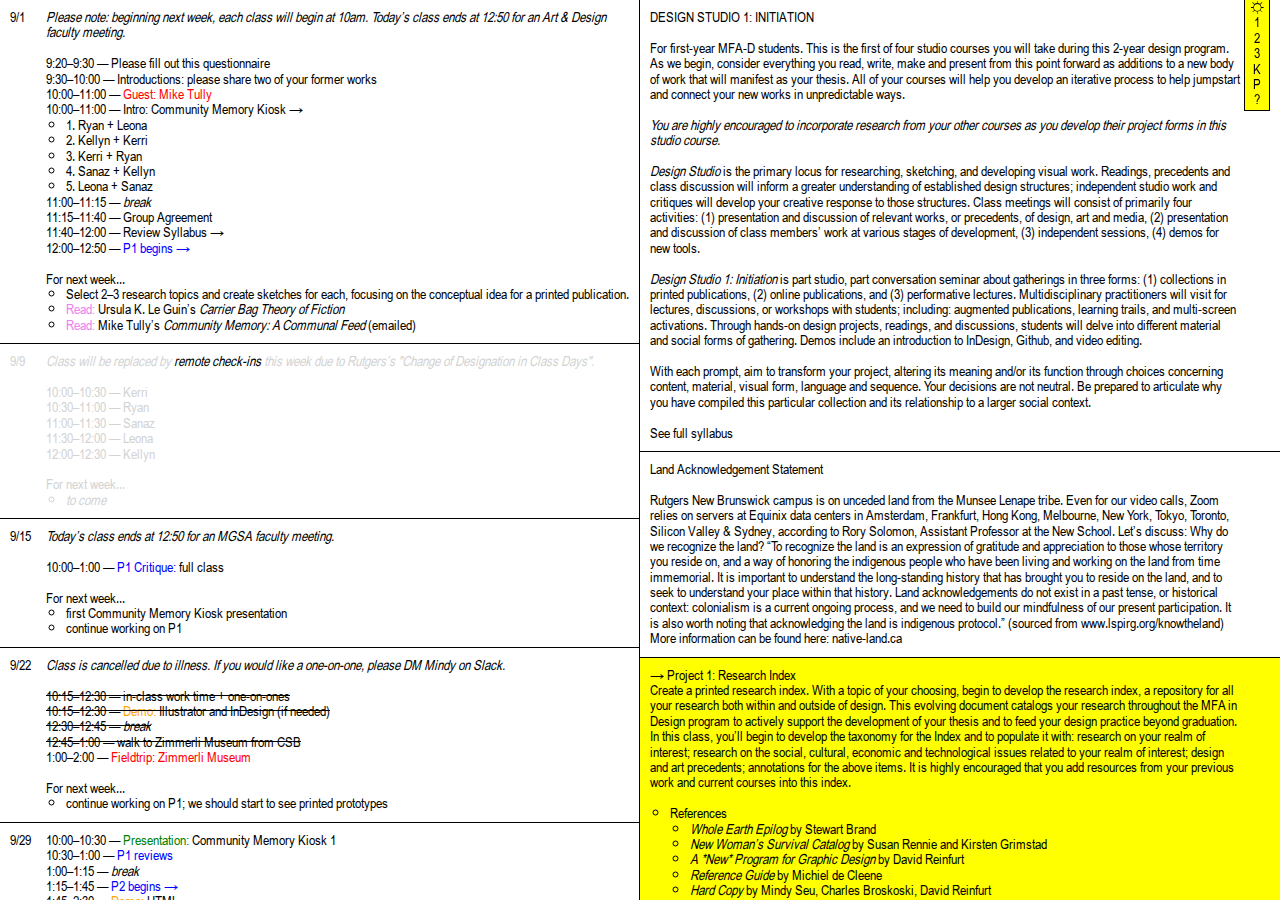
==== rutgers-fall21/index.html @ bbdb8a75 "update 10/20" ====
<!DOCTYPE html>
<html >
<head>
    <meta charset="UTF-8"> 
    <link rel="stylesheet" href="../css/style.css">
    <meta name="ROBOTS" content="INDEX,FOLLOW">
    <meta name="description" content="This is the online syllabus for the Rutgers Fall 21 course by Mindy Seu">
    <meta property="og:url" content="">
    <meta property="og:title" content="On Gathering">
    <meta property="og:description" content="This is the online syllabus for the Rutgers Fall 21 course On Gathering by Mindy Seu">
    <meta name="viewport" content="width=device-width, initial-scale=1">
    <link rel="shortcut icon" href="favicon.ico" type="image/x-icon">
    <link rel="icon" href="favicon.ico" type="image/x-icon">
</head>

<body>
    <div class="container">
        <div class="left">
        
            <!-- Week 1 -------------------------------------------------->
            <div class="row one">
                <div class="date">9/1</div>
                <div class="main">
                    <i>Please note: beginning next week, each class will begin at 10am. Today’s class ends at 12:50 for an Art & Design faculty meeting.</i><br><br>
                    9:20–9:30 — Please fill out this <a href="https://forms.gle/UW5usMdFi5RdngxS7" target="_blank">questionnaire</a><br>
                    9:30–10:00 — Introductions: please share two of your former works<br>
                    10:00–11:00 — <span class="guest">Guest: Mike Tully</span><br>
                    10:00–11:00 — <a class="pres-link" href="#kiosk">Intro: Community Memory Kiosk →</a><br>
                    <ol>
                        <li>1. Ryan + Leona</li>
                        <li>2. Kellyn + Kerri </li>
                        <li>3. Kerri + Ryan</li>
                        <li>4. Sanaz + Kellyn</li>
                        <li>5. Leona + Sanaz</li> 
                    </ol>
                    11:00–11:15 — <i>break</i><br>
                    11:15–11:40 — <a class="pres-link" href="https://docs.google.com/document/d/14A4AZ7jBF168fy789J3Y3bhIvXKKWpT6SULa-l4Sg9o/edit?usp=sharing" target="blank">Group Agreement</a><br>
                    11:40–12:00 — <a href="#syllabus">Review Syllabus →</a><br>
                    12:00–12:50 — <a class="crit" href="#project-one">P1 begins →</a>
                    
                    <br><br>

                    For next week...<br>
                    <ol>
                        <li>Select 2–3 research topics and create sketches for each, focusing on the conceptual idea for a printed publication. </li>
                        <li><span class="read">Read:</span> <a class="read-link" href="https://www.are.na/block/7240622" target="blank">Ursula K. Le Guin’s <i>Carrier Bag Theory of Fiction</i></a></li>
                        <li><span class="read">Read:</span> Mike Tully’s <i>Community Memory: A Communal Feed</i></a> (emailed)</li>
                    </ol>
                     
                </div> 
            </div>

            <!-- Week 2 -------------------------------------------------->
            <div class="row two no-class">
                <div class="date">9/9</div>
                <div class="main">
                    <i>Class will be replaced by <a href="https://meet.google.com/bsj-aenn-fyk">remote check-ins</a> this week due to Rutgers’s "Change of Designation in Class Days".</i><br><br>
                    
                    10:00–10:30 — Kerri<br>
                    10:30–11:00 — Ryan<br>
                    11:00–11:30 — Sanaz<br> 
                    11:30–12:00 — Leona<br>
                    12:00–12:30 — Kellyn
                    
                    <br><br>
                    For next week...<br>
                    <ol>
                        <li><i>to come</i></li> 
                    </ol>
                </div> 
            </div>

            <!-- Week 3 -------------------------------------------------->
            <div class="row three">
                <div class="date">9/15</div>
                <div class="main">
                    <i>Today’s class ends at 12:50 for an MGSA faculty meeting.</i><br><br>
                    10:00–1:00 — <span class="crit">P1 Critique:</span> <a class="crit-link" href="#project-one">full class</a>
                    
                    <br><br>
                    For next week...<br>
                    <ol>
                        <li>first Community Memory Kiosk presentation</li>
                        <li>continue working on P1</li>
                    </ol>
                </div> 
            </div>

            <!-- Week 4 -------------------------------------------------->
            <div class="row four">
                <div class="date">9/22</div>
                <div class="main">
                    <i>Class is cancelled due to illness. If you would like a one-on-one, please DM Mindy on Slack.</i>
                    
                    <br><br>
                    <s>
                    10:15–12:30 — in-class work time + one-on-ones<br>
                    10:15–12:30 — <span class="demo">Demo:</span> Illustrator and InDesign (if needed)<br>
                    12:30–12:45 — <i>break</i><br>
                    12:45–1:00 — walk to Zimmerli Museum from CSB<br>
                    </s>
                    1:00–2:00 — <span class="guest">Fieldtrip: Zimmerli Museum</span>

                    <br><br>
                    For next week...<br>
                    <ol>
                        <li>continue working on P1; we should start to see printed prototypes</li>
                    </ol>
                </div> 
            </div>

            <!-- Week 5 -------------------------------------------------->
            <div class="row five">
                <div class="date">9/29</div>
                <div class="main">
                    10:00–10:30 — <span class="pres">Presentation:</span> <a class="pres-link" href="" target="blank">Community Memory Kiosk 1</a><br>
                    10:30–1:00 — <a class="crit" href="#project-one">P1 reviews</a><br>
                    1:00–1:15 — <i>break</i><br>
                    1:15–1:45 — <a class="crit" href="#project-two">P2 begins →</a><br>
                    1:45–2:30 — <span class="demo">Demo:</span> HTML
                    
                    <br><br>
                    For next week...<br>
                    <ol>
                        <li>continue to develop your printed publication</li>
                        <li>create 3 sketches for a microsite that complements your printed publication using InDesign or Illustrator</li>
                        <li>OR if you have a clear microsite idea, add content to your HTML starterkit</li>
                        <li>watch “<a href="https://www.youtube.com/watch?v=CkzbI1Tv_rQ" target="_blank">Basics of HTML</a>” (15min)</li>
                        <li>read Laurel Schwulst’s “<a href="https://thecreativeindependent.com/people/laurel-schwulst-my-website-is-a-shifting-house-next-to-a-river-of-knowledge-what-could-yours-be/" target="_blank">My website is a shifting house next to a river of knowledge. What could yours be?</a>”</li>
                        <li>second Community Memory Kiosk</li>
                    </ol>

                </div> 
            </div>

            <!-- Week 6 -------------------------------------------------->
            <div class="row six">
                <div class="date">10/6</div>
                <div class="main">
                    <i>Today’s class ends at 12:50 for an Art & Design faculty meeting.</i><br><br>

                    10:00–10:30 — <span class="pres">Presentation:</span> <a class="pres-link" href="" target="blank">Community Memory Kiosk 2</a><br>
                    10:30–11:30 — <span class="demo">Demo:</span> CSS<br>
                    11:30–12:00 — <i>break</i><br>
                    12:00–1:00 — <span class="guest">Guest: Louise Sandhaus</span>
                    
                    <br><br>
                    For next week...<br>
                    <ol>
                        <li>DM on Slack for one-on-one during the week</li>
                        <li>have at least one web design sketch in InDesign or Illustrator</li>
                        <li>begin coding your online publication</li>
                        <li>begin thinking about a custom domain name</li>
                        <li>continue working on your publication (and try to begin printing by next week)</li>
                        <li>next Wednesday is the CSB 203 Open House!</li>
                    </ol>
                </div> 
            </div>

            <!-- Week 7 -------------------------------------------------->
            <div class="row seven">
                <div class="date">10/13</div>
                <div class="main">
                    10:00–2:00 — in-class work time + one-on-ones
                    
                    <br><br>
                    For next week...<br>
                    <ol>
                        <li>third Community Memory Kiosk</li>
                        <li>DM on Slack for one-on-one during the week</li>
                        <li>make an account on <a href="https://github.com/" target="_blank">Github</a></li>
                        <li>purchase a domain name on <a href="https://iwantmyname.com/" target="_blank">iwantmyname</a></li>
                        <li>your microsites should be in code and ready to push online</li>
                        <li>print your publication this week</li>
                    </ol>
                </div> 
            </div>

            <!-- Week 8 -------------------------------------------------->
            <div class="row eight today">
                <div class="date ">10/20</div>
                <div class="main">
                    10:00–10:30 — <span class="pres">Presentation:</span> <a class="pres-link" href="" target="blank">Community Memory Kiosk 3</a><br>
                    10:30–11:15 — <span class="demo">Demo:</span><a class="demo-link" href="https://docs.google.com/document/d/1mNeYlf0u3b8YMbYJk5JNHx02c8u-OR9x9Nr8w-lDJvo/edit?usp=sharing" target="blank"> Create a microsite with custom domain on Github Pages</a><br>
                    11:15–2:00 — in-class work time + one-on-ones
                    
                    <br><br>
                    For next week...<br>
                    <ol>
                        <li>final critique with Shiraz Gallab</li>  
                        <li>your publication is printed</li>  
                        <li>your microsite is working online with a custom domain name</li>  
                    </ol>
                </div>   
            </div>

            <!-- Week 9 -------------------------------------------------->
            <div class="row nine">
                <div class="date">10/27</div>
                <div class="main">
                    <i>Today’s class ends at 12:50 for an MGSA faculty meeting.</i><br><br>

                    10:00–12:30 — <span class="guest">Guest: Shiraz Gallab</span><br>
                    10:00–12:30 — <a class="crit" href="#project-two">P1 & P2 Ends</a><br>
                    12:30–1:00 — <a class="crit" href="#project-three">P3 begins →</a>

                    <br><br>
                    For next week...<br>
                    <ol>
                        <li>fourth Community Memory Kiosk presentation</li>
                        <li>create a storyboard for your video lecture</li>
                    </ol>
                </div> 
            </div>

            <!-- Week 10 -------------------------------------------------->
            <div class="row ten">
                <div class="date">11/3</div>
                <div class="main">
                    <i>Today’s class ends at 12:50 for an Art & Design faculty meeting.</i><br><br>

                    10:00–10:30 — <span class="pres">Presentation:</span> <a class="pres-link" href="" target="blank">Community Memory Kiosk 4</a><br>
                    10:30–11:30 — watch a performative lecture and discuss<br>
                    11:30–12:50 — <a class="crit" href="#project-three">P3 Critique</a>: full class<br>

                    <br>
                    For next week...<br>
                    <ol>
                        <li>finalize storyboard</li>
                        <li>prepare assets for video</li>
                    </ol>
                </div> 
            </div>

            <!-- Week 11 -------------------------------------------------->
            <div class="row eleven">
                <div class="date">11/10</div>
                <div class="main">
                    10:00–12:30 — <span class="guest">Guest: Kit Son Lee</span><br>
                    10:00–12:30 — <span class="demo">Demo:</span> <a href="" target="_blank">Premiere</a><br>
                    12:30–1:00 — <i>break</i><br>
                    1:00–2:00 — in-class work time + one-on-ones

                    <br><br>
                    For next week...<br>
                    <ol>
                        <li>fifth Community Memory Kiosk</li>    
                    </ol>
                    
                </div> 
            </div>

            <!-- Week 12 -------------------------------------------------->
            <div class="row twelve no-class">
                <div class="date">11/17</div>
                <div class="main">
                    <i>asynchronous feedback (Mindy will be overseas)</i>
                </div> 
            </div>

            <!-- Week 13 -------------------------------------------------->
            <div class="row thirteen no-class">
                <div class="date">11/24</div>
                <div class="main">
                    <i>Thanksgiving Holiday</i>
                </div> 
            </div>

            <!-- Week 14 -------------------------------------------------->
            <div class="row fourteen">
                <div class="date">12/1</div>
                <div class="main">
                    10:00–10:30 — <span class="pres">Presentation:</span> <a class="pres-link" href="" target="blank">Community Memory Kiosk 5</a><br>
                    10:30–1:00 — in-class work time + one-on-ones

                    <br><br>
                    For next week...<br>
                    <ol>
                        <li>final presentations with Design faculty</li>    
                    </ol>
                </div> 
            </div>

            <!-- Week 14 — SATURDAY ------------------------------------------>
            <div class="row fourteen">
                <div class="date">12/8</div>
                <div class="main">
                    10:00–2:00 — <span class="guest">Guests: Atif Akin, Gerry Beegan, Jacqueline Thaw</span><br>
                    10:00–2:00 — <a class="crit" href="#project-two">P3 ends</a><br>
                </div> 
            </div>
        </div>


<!-- RIGHT 
----------------------------------------------------------------------------
--------------------------------------------------------------------------->
        <div class="right">

            <div class="nav">
                <a href="#syllabus">☼</a><br>
                <a href="#project-one">1</a><br>
                <a href="#project-two">2</a><br>
                <a href="#project-three">3</a><br>
                <a href="#kiosk">K</a><br>
                <a href="#presentations">P</a><br>
                <a href="#footer">?</a>
            </div>
            
            <!-- SYLLABUS -------------------------------------------------->
            <div class="section" id="syllabus">
                <p id="header">
                    <!-- <i>Design Studio 1: Initiation</i> -->
                    DESIGN STUDIO 1: INITIATION
                </p><br>
                <p>
                    For first-year MFA-D students. This is the first of four studio courses you will take during this 2-year design program. As we begin, consider everything you read, write, make and present from this point forward as additions to a new body of work that will manifest as your thesis. All of your courses will help you develop an iterative process to help jumpstart and connect your new works in unpredictable ways. 
                    <br><br>
                    <em>You are highly encouraged to incorporate research from your other courses as you develop their project forms in this studio course.</em>
                    <br><br>
                    <i>Design Studio</i> is the primary locus for researching, sketching, and developing visual work. Readings, precedents and class discussion will inform a greater understanding of established design structures; independent studio work and critiques will develop your creative response to those structures. Class meetings will consist of primarily four activities: (1) presentation and discussion of relevant works, or precedents, of design, art and media, (2) presentation and discussion of class members’ work at various stages of development, (3) independent sessions, (4) demos for new tools. 
                    <br><br>
                    <i>Design Studio 1: Initiation</i> is part studio, part conversation seminar about gatherings in three forms: (1) collections in printed publications, (2) online publications, and (3) performative lectures. Multidisciplinary practitioners will visit for lectures, discussions, or workshops with students; including: augmented publications, learning trails, and multi-screen activations. Through hands-on design projects, readings, and discussions, students will delve into different material and social forms of gathering. Demos include an introduction to InDesign, Github, and video editing.
                    <br><br>            
                    With each prompt, aim to transform your project, altering its meaning and/or its function through choices concerning content, material, visual form, language and sequence. Your decisions are not neutral. Be prepared to articulate why you have compiled this particular collection and its relationship to a larger social context. 
                    <br><br>
                    <a href="https://docs.google.com/document/d/1j4Ps2KAhk0vBjiLm9wsAXEgHLpt5rIqzyixYvbOrt8k/edit?usp=sharing" target="_blank">See full syllabus</a>
                </p>
            </div>

            <div class="section" id="land">
                <p id="header">
                    Land Acknowledgement Statement
                </p><br>

                <p>Rutgers New Brunswick campus is on unceded land from the Munsee Lenape tribe. Even for our video calls, Zoom relies on servers at Equinix data centers in Amsterdam, Frankfurt, Hong Kong, Melbourne, New York, Tokyo, Toronto, Silicon Valley & Sydney, according to Rory Solomon, Assistant Professor at the New School. Let’s discuss: Why do we recognize the land? “To recognize the land is an expression of gratitude and appreciation to those whose territory you reside on, and a way of honoring the indigenous people who have been living and working on the land from time immemorial. It is important to understand the long-standing history that has brought you to reside on the land, and to seek to understand your place within that history. Land acknowledgements do not exist in a past tense, or historical context: colonialism is a current ongoing process, and we need to build our mindfulness of our present participation. It is also worth noting that acknowledging the land is indigenous protocol.” (sourced from <a href="http://www.lspirg.org/knowtheland/" target="_blank">www.lspirg.org/knowtheland</a>) More information can be found here: <a href="https://native-land.ca/" target="_blank"></a>native-land.ca</p>
            </div>

            <!-- PROJECT ONE -------------------------------------------------->
            <div class="section today" id="project-one">
                <p>
                    → Project 1: Research Index<br>
                    Create a printed research index. With a topic of your choosing, begin to develop the research index, a repository for all your research both within and outside of design. This evolving document catalogs your research throughout the MFA in Design program to actively support the development of your thesis and to feed your design practice beyond graduation. In this class, you’ll begin to develop the taxonomy for the Index and to populate it with: research on your realm of interest; research on the social, cultural, economic and technological issues related to your realm of interest; design and art precedents; annotations for the above items. It is highly encouraged that you add resources from your previous work and current courses into this index. 
                </p><br>
                <ol>
                    <li>References</li>
                    <ul>
                        <li><i>Whole Earth Epilog</i> by Stewart Brand</li>
                        <li><i>New Woman’s Survival Catalog</i> by Susan Rennie and Kirsten Grimstad</li>
                        <li><i>A *New* Program for Graphic Design</i> by David Reinfurt</li>
                        <li><i>Reference Guide</i> by Michiel de Cleene</li>
                        <li><i>Hard Copy</i> by Mindy Seu, Charles Broskoski, David Reinfurt</li>
                        <li><i>Local Area Network</i> by Mindy Seu, Jon Gacnik, Jürg Lehni, and A-B-Z-TXT 2018 participants</li>
                        <li><i>Catalog of Typefaces</i> by ABZ ETC INC</li>
                        <li><i>Another Earth Catalog</i> by Fabian Reimann</li>
                        <li><i>The Address Book</i> by Sophie Calle</li>
                        <li><i>An Organized System of Instructions</i> by Martin Beck</li>
                        <li><i>Bookcatalogtest</i> by Triin Tamm</li>
                        <li><i>Taking a Line for a Walk</i> by Nina Paim, Corinne Gisel, Emilia Bergmark</li>
                        <li><i>Unknown Artist</i> by Sophie Auger</li>
                        <li><i>Blueprint for Counter Education</i> by Maurice Stein & Larry Miller</li>
                        <li><i>Better be watching the Clouds</i> by Walid Raad</li>
                        <li><i>McMaster-Carr</i></li>
                    </ul>
                </ol>
            </div>

            <!-- PROJECT TWO -------------------------------------------------->
            <div class="section today" id="project-two">
                <p>
                    → Project 2: Online Publication<br>
                    Building upon your research index, create a microsite that offers a narrative complement to your printed catalog. This might be… an interview series, essay anthology, visual research, digital mapping, et al. 
                </p><br>
                <ol>
                    <li>References:</li>
                    <ul>
                        <li><a href="http://wagesforfacebook.com/" target="_blank">Wages for Facebook</a></li>
                        <li><a href="http://bigbadgallery.com/" target="_blank">Big Bad Gallery</a></li>
                        <li><a href="https://2122.schauspielhaus.ch/en/" target="_blank">Schauspielhaus Zürich</a></li>
                        <li><a href="https://www.are.na/block/460969" target="_blank">Double Bind</a></li>
                        <li><a href="http://www.negotiating-ungers.eu/" target="_blank">Negotiating Ungers</a></li>
                    </ul>
                </ol>
            </div>

            <!-- PROJECT THREE -------------------------------------------------->
            <div class="section" id="project-three">
                <p>
                    → Project 3: Performative Lecture<br>
                    You’ve compiled 10 weeks of research in printed, digital, and social forms. Create a concise and conceptual summary in the form of a 10-minute video essay that will be viewed as a performative lecture. 
                </p><br>
                <ol>
                    <li>References:</li>
                    <ul>
                        <li><i>to come</i></li>
                    </ul>
                </ol>
            </div>

            <!-- KIOSK -------------------------------------------------->
            <div class="section" id="kiosk">
                <p>
                    → Community Memory Kiosk<br>
                    For this one-week group project, please create a community memory kiosk. The Community Memory Project was based in Berkeley, CA in 1976. From their <a href="" target="blank">description</a>, they write:
                </p><br>
                <blockquote>
                    <i>We are placing public computer terminals through which people can freely share information unmediated by censors. Community Memory allows people with no previous computer experience to enter messages, find messages entered by others, and enter responses to what they see. Messages are cross-indexed to related subjects to help people make connections.</i>
                </blockquote><br>
                <ol>
                    <li>References</li>
                    <ul>
                        <li><a href="https://www.are.na/dena-yago/electronic-whole-earth-catalog-structure-to-the-universe" target="blank">Electronic Whole Earth Catalog: Structure to the Universe</a></li>
                        <li><a href="https://www.are.na/garry-ing/community-memory" target="blank">Community Memory</a></li>
                    </ul>
                </ol>
            </div>

            <!-- Are.na -------------------------------------------------->           
        <div class="section">
            <img src="img/gant-chart.png" />
        </div>

        <!-- <div class="section" id="thanks">
            <p>xyz</p>
        </div> -->

        <div class="section" id="more">
            <p>
                Students<br><br>

                Leona Cheung<br>
                Kerri Fallat<br>
                Sanaz Feizi<br>
                Ryan Lilienthal<br>
                Kellyn Nettles
            </p>
        </div>

        <div class="section" id="footer">
            <p>Rutgers MFA-Design<br>
                08:208:517<br>
                Design Studio 1: Initiation<br>
                Wednesday, 10:00am–2:30pm<br>
                CSB 203
                <br><br>
                Mindy Seu<br>
                mseu@mgsa.rutgers.edu<br>
                <i>Office Hours: by appointment</i>
                <br>
            </p>
        </div>
    </body>
</html>
---- css/style.css ----
@import url("https://fast.fonts.net/lt/1.css?apiType=css&c=cf89cc27-e8e4-49eb-b993-24ab57236ed5&fontids=5310067");

@font-face{
  font-family:"Arial W05 Narrow5310067";
  src:url("../Fonts/5310067/a59c86da-34b7-4530-94e1-4ecbc5a29fb1.woff2") format("woff2"),url("Fonts/5310067/f27a5cd7-0400-46f7-9a18-c1ebddd268e4.woff") format("woff");
}

* {
  margin: 0;
  padding: 0;
}

html,
body, 
p,
.h1 {
  font-family: Arial W05 Narrow5310067, sans-Serif;
  font-size: 14px;
  font-style: normal;
  line-height: 1.1;
}

.container {
	margin: 0px;
	display: -webkit-box;
	display: -moz-box;
	display: -ms-flexbox;
	display: -webkit-flex;
	display: flex;
	flex-direction: row;
	-webkit-flex-direction: row;
  overflow-x: hidden !important;
  overflow-y: hidden !important;
  width: 100vw;
  height: 100vh;
	/* avoid browser level touch actions */
	xtouch-action: none; 
}

.left {
  width: 50vw;
  /* border-left: 1px solid black; */
}

.left + .home{
  background: yellow;
}

.right {
  width: 50vw;
}

.home {
  padding: 10px 10px 10px 10px;
}

.left, 
.right {
  overflow-y: scroll; 
  overflow-x: hidden;
	-webkit-overflow-scrolling: touch;
  height: 100vh;
}

.nav {
  position: fixed;
  text-align: center;
  right: 10px;
  width: 24px;
  height: auto;
  padding: 0px;
  padding-bottom: 2px;
  border-left: 1px solid black; 
  border-bottom: 1px solid black; 
  border-right: 1px solid black;
  
  background: yellow;
}

a {
  color: black;
  text-decoration: none;
  z-index: 10;
}

a:hover {
  color: white;
}

.row {
  width: auto;
  height: auto;
  border-bottom: 1px solid black;
  padding: 10px 10px 10px 10px;
  border-right: 1px solid black;

  display: grid;
  grid-template-columns: 36px auto;
}

.section {
  padding: 10px 40px 10px 10px;
  border-top: 1px solid black;
}

#syllabus {
  border-top: 0px;
}

/* #more {
  height: 350px;
} */

img {
  width: 100%;
}


/* COLOR
-------------------------------------------------- */
.blank {
  color: white !important;
}

.today,
#more {
  background: yellow;
}

.demo {
  color: orange;
}
.demo-link:hover {
  color: orange;
}


.pres {
  color: green;
}
.pres-link:hover {
  color: green;
}


.guest {
  color: red;
}
.guest-link:hover {
  color: red;
}


.crit {
  color: blue;
}
.crit-link:hover {
  color: blue;
}


.read {
  color: violet;
}
.read-link:hover {
  color: violet;
}

.no-class {
  color: lightgray;
}



/* TEXT
--------------------------------------------------*/

ol {
  list-style-type: circle;
  margin-left: 20px;
}

ul {
  margin-left: 20px;
  margin-top: 0px;
}

blockquote {
  margin-left: 20px;
}



/* Mobile
-------------------------------------------------- */

@media screen and (max-width: 650px) {
  html,
  body, 
  p,
  .h1 {
    font-size: 12px;
    line-height: 1.1;
  }

  .row {
    grid-template-columns: 26px auto;
  }
  
}
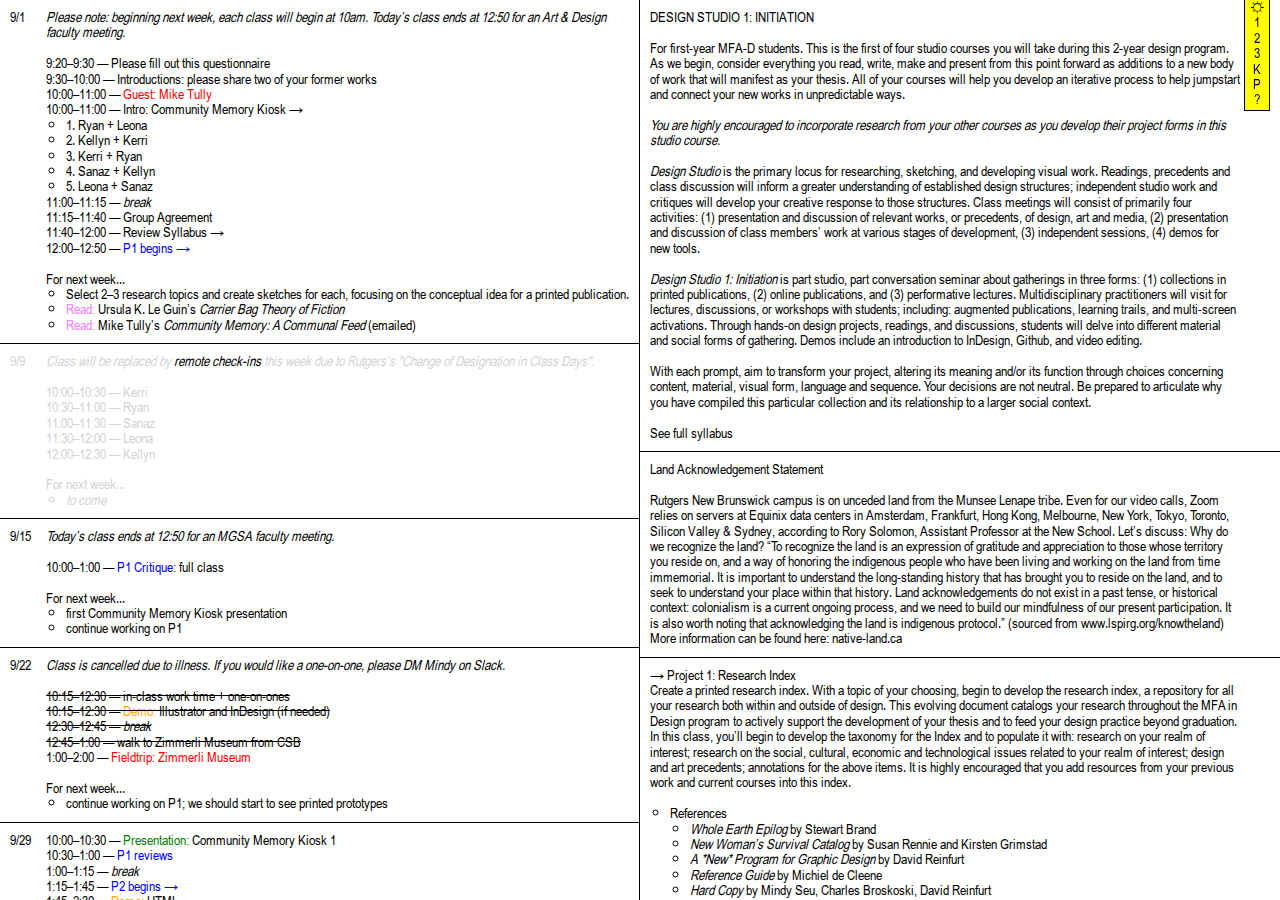
==== commit f7306989: "update 10/37 class schedule and P3 Performance Lecture instructions" ====
--- a/rutgers-fall21/index.html
+++ b/rutgers-fall21/index.html
@@ -177,7 +177,7 @@
             </div>
 
             <!-- Week 8 -------------------------------------------------->
-            <div class="row eight today">
+            <div class="row eight">
                 <div class="date ">10/20</div>
                 <div class="main">
                     10:00–10:30 — <span class="pres">Presentation:</span> <a class="pres-link" href="" target="blank">Community Memory Kiosk 3</a><br>
@@ -195,20 +195,22 @@
             </div>
 
             <!-- Week 9 -------------------------------------------------->
-            <div class="row nine">
+            <div class="row nine today">
                 <div class="date">10/27</div>
                 <div class="main">
                     <i>Today’s class ends at 12:50 for an MGSA faculty meeting.</i><br><br>
 
-                    10:00–12:30 — <span class="guest">Guest: Shiraz Gallab</span><br>
-                    10:00–12:30 — <a class="crit" href="#project-two">P1 & P2 Ends</a><br>
+                    10:00–12:45 — <a class="crit" href="#project-two">P1 & P2 Ends</a><br>
+                    10:00–10:15 — set-up<br>
+                    10:15–12:45 — <span class="guest">Guest: Shiraz Gallab</span><br>
                     12:30–1:00 — <a class="crit" href="#project-three">P3 begins →</a>
 
                     <br><br>
                     For next week...<br>
                     <ol>
                         <li>fourth Community Memory Kiosk presentation</li>
-                        <li>create a storyboard for your video lecture</li>
+                        <li>Create a storyboard for your video lecture. Please do not rely on pencil sketches—the more thorough your storyboard, the easier the editing process will be.</li>
+                        <li>This also means you may need to continue editing your website and publication (with reprints)</li>
                     </ol>
                 </div> 
             </div>
@@ -337,7 +339,7 @@
             </div>
 
             <!-- PROJECT ONE -------------------------------------------------->
-            <div class="section today" id="project-one">
+            <div class="section" id="project-one">
                 <p>
                     → Project 1: Research Index<br>
                     Create a printed research index. With a topic of your choosing, begin to develop the research index, a repository for all your research both within and outside of design. This evolving document catalogs your research throughout the MFA in Design program to actively support the development of your thesis and to feed your design practice beyond graduation. In this class, you’ll begin to develop the taxonomy for the Index and to populate it with: research on your realm of interest; research on the social, cultural, economic and technological issues related to your realm of interest; design and art precedents; annotations for the above items. It is highly encouraged that you add resources from your previous work and current courses into this index. 
@@ -366,7 +368,7 @@
             </div>
 
             <!-- PROJECT TWO -------------------------------------------------->
-            <div class="section today" id="project-two">
+            <div class="section" id="project-two">
                 <p>
                     → Project 2: Online Publication<br>
                     Building upon your research index, create a microsite that offers a narrative complement to your printed catalog. This might be… an interview series, essay anthology, visual research, digital mapping, et al. 
@@ -384,15 +386,37 @@
             </div>
 
             <!-- PROJECT THREE -------------------------------------------------->
-            <div class="section" id="project-three">
+            <div class="section today" id="project-three">
                 <p>
                     → Project 3: Performative Lecture<br>
                     You’ve compiled 10 weeks of research in printed, digital, and social forms. Create a concise and conceptual summary in the form of a 10-minute video essay that will be viewed as a performative lecture. 
                 </p><br>
+                
+                <ol>
+                    <li>Keep in mind and include examples of... </li>
+                    <ol>
+                        <li>archival footage</li>
+                        <li>recordings of your website</li>
+                        <li>recordings of your book</li>
+                        <li>footage of new people or actors</li>
+                        <li>framing and composition</li>
+                        <li>number of scenes</li>
+                        <li>number of cuts</li>
+                        <li>audio</li>
+                    </ol>          
+                </ol>
                 <ol>
                     <li>References:</li>
                     <ul>
-                        <li><i>to come</i></li>
+                        <li>Ruben Pater, <a href="https://www.youtube.com/watch?v=ljuQjiwFwLQ" target="_blank">“Untold Stories”</a></li>
+                        <li>Irma Boom, <a href="https://www.youtube.com/watch?v=Ej_B0DFBEmY" target="_blank">open house lecture at Harvard Graduate School of Design</a></li>
+                        <li>Tabita Rezaire, <i><a href="https://vimeo.com/114353901" target="_blank">AFRO CYBER RESISTANCE</a></i></li>
+                        <li>Archer Pechawis, <i><a href="https://www.youtube.com/watch?v=LHux2xuDBCg&t=74s" target="_blank">Horse</a></i></li>
+                        <li>Prem Krishnamurthy, <a href="https://www.youtube.com/watch?v=DH3VheUyr9o" target="_blank">“Structures (Describing a System in Real Time)”</a></li>
+                        <li>Naama Tsabar, <i><a href="https://www.are.na/block/7283079" target="_blank">Borders</a></i> + <a href="https://risdmuseum.org/exhibitions-events/events/center-experimental-lectures-naama-tsabar" target="_blank">description</a></li>
+                        <li>Camille Henrot, <i><a href="https://vimeo.com/322113609" target="_blank">Grosse Fatigue</a></i></li>
+                        <li>Office for Creative Research (OCR), <i><a href="https://www.youtube.com/watch?v=pYabAX0n6oc" target="_blank">A Sort of Joy</a></i></li>
+                        <li>More examples in my Are.na channel <a href="https://www.are.na/mindy-seu/lecture-performance-juhw8n4ooqc" target="_blank">Lecture Performance</a></li>
                     </ul>
                 </ol>
             </div>
